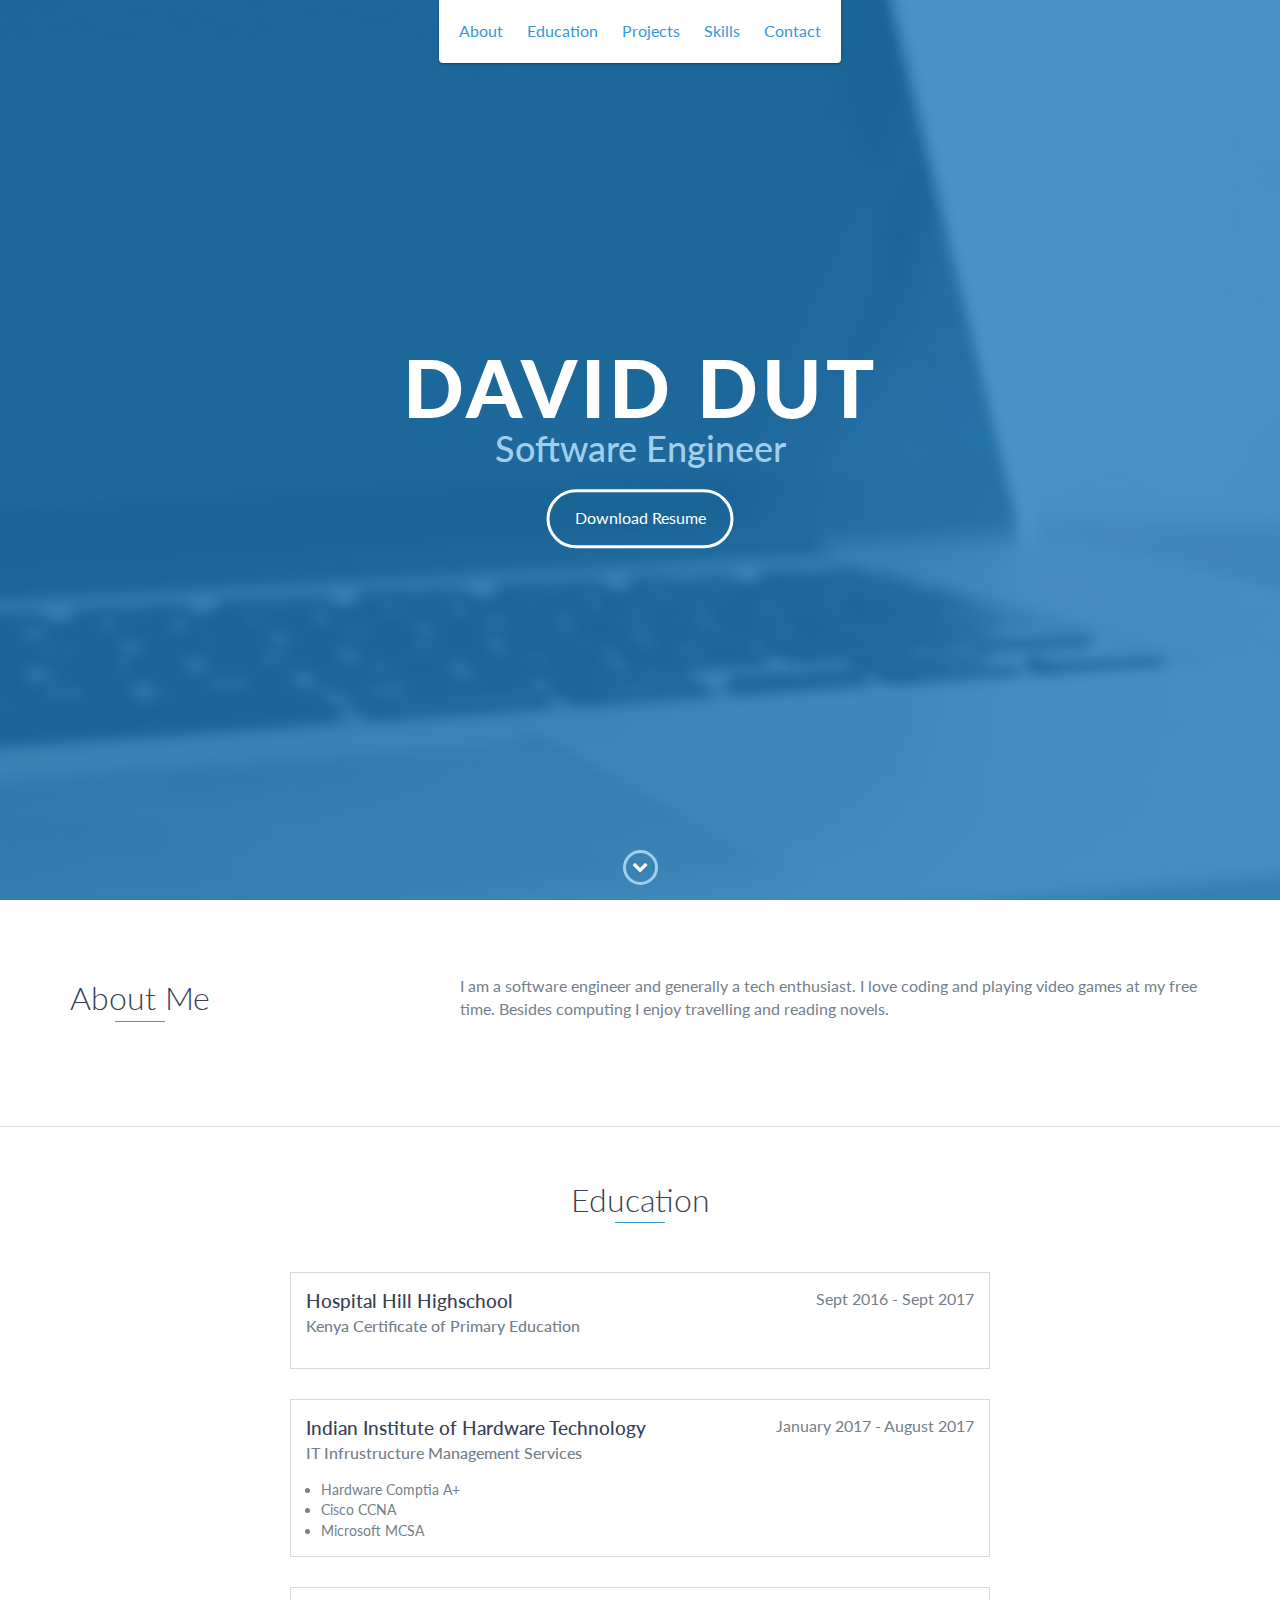
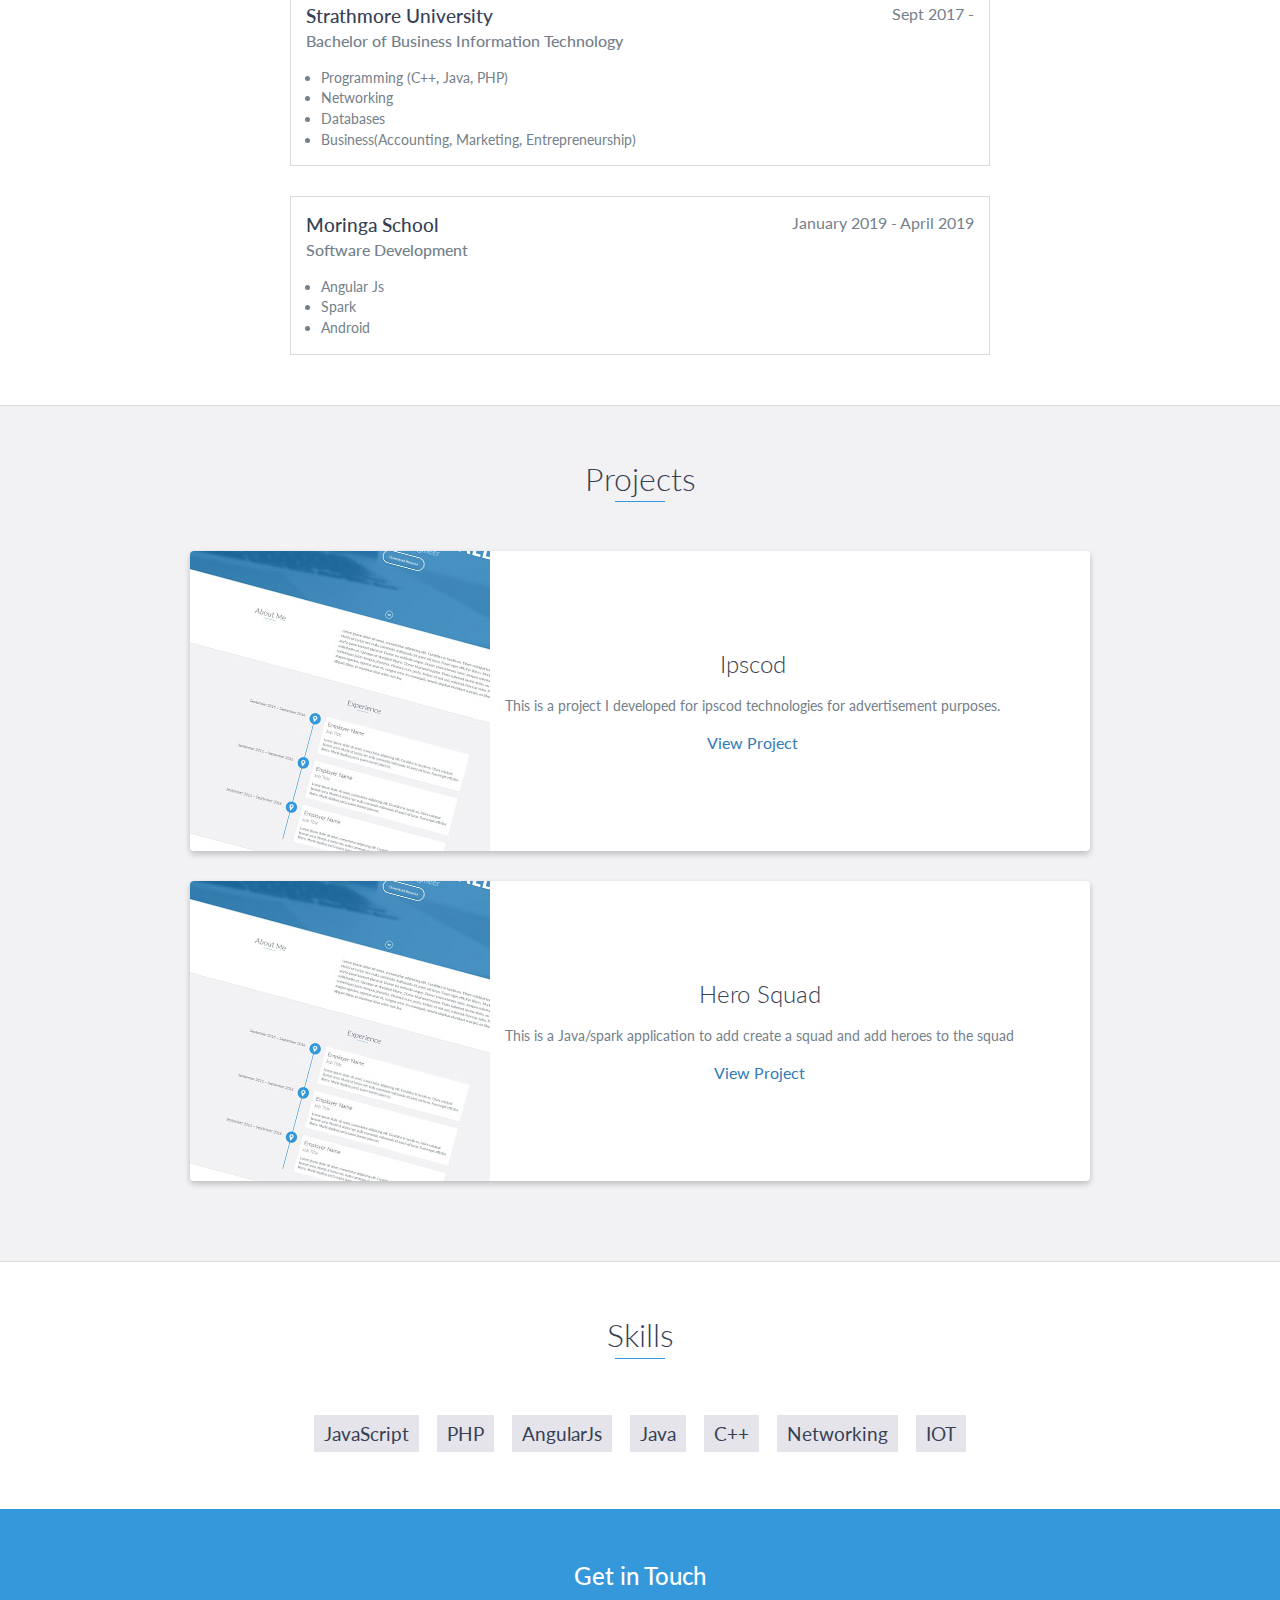
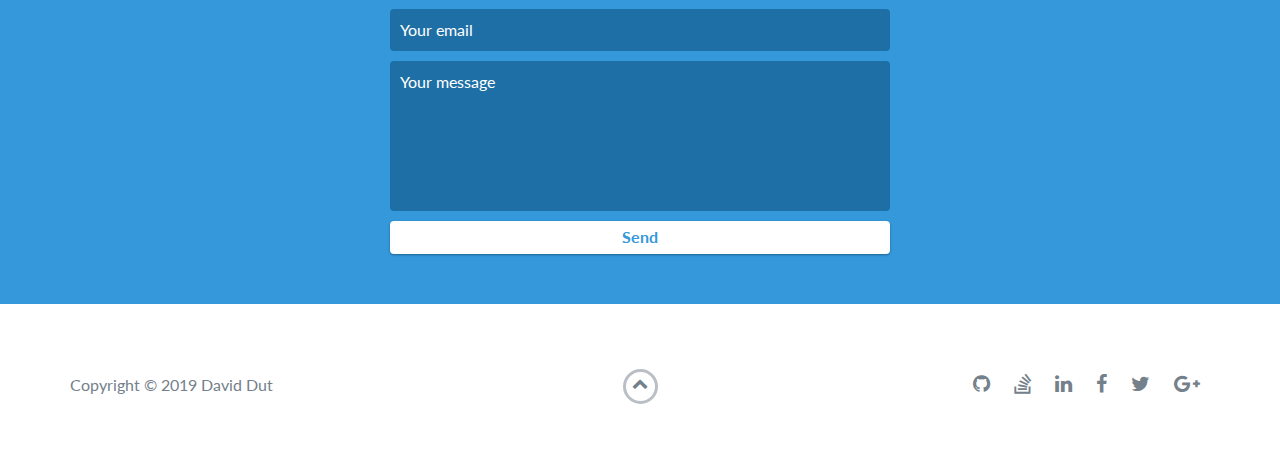
==== index.html @ 34a27d80 "first" ====
<!DOCTYPE html>
<html class="no-js" lang="en">

<head>
    <meta charset="utf-8">
    <meta http-equiv="X-UA-Compatible" content="IE=edge">
    <meta name="viewport" content="width=device-width, initial-scale=1">
    <title>David Dut</title>
	<link rel="shortcut icon" href="favicon.ico" type="image/x-icon">
	<link rel="icon" href="favicon.ico" type="image/x-icon">
    <link href="https://fonts.googleapis.com/css?family=Lato:300,400,700,900" rel="stylesheet">
    <link rel="stylesheet" href="libs/font-awesome/css/font-awesome.min.css">
    <link href="css/bootstrap.min.css" rel="stylesheet">
    <link href="css/styles.css" rel="stylesheet">
</head>

<body>
    <div id="mobile-menu-open" class="shadow-large">
        <i class="fa fa-bars" aria-hidden="true"></i>
    </div>
    <!-- End #mobile-menu-toggle -->
    <header>
        <div id="mobile-menu-close">
            <span>Close</span> <i class="fa fa-times" aria-hidden="true"></i>
        </div>
        <ul id="menu" class="shadow">
            <li>
                <a href="#about">About</a>
            </li>
            
            <li>
                <a href="#education">Education</a>
            </li>
            <li>
                <a href="#projects">Projects</a>
            </li>
            <li>
                <a href="#skills">Skills</a>
            </li>
            <li>
                <a href="#contact">Contact</a>
            </li>
        </ul>
    </header>
    <!-- End header -->

    <div id="lead">
        <div id="lead-content">
            <h1>David Dut</h1>
            <h2>Software Engineer</h2>
            <a href="#" class="btn-rounded-white">Download Resume</a>
        </div>
        <!-- End #lead-content -->

        <div id="lead-overlay"></div>

        <div id="lead-down">
            <span>
                <i class="fa fa-chevron-down" aria-hidden="true"></i>
            </span>
        </div>
        <!-- End #lead-down -->
    </div>
    <!-- End #lead -->

    <div id="about">
        <div class="container">
            <div class="row">
                <div class="col-md-4">
                    <h2 class="heading">About Me</h2>
                </div>
                <div class="col-md-8">
                    <p>
                        I am a software engineer and generally a tech enthusiast. I love coding and playing video games at my free time. Besides computing I enjoy travelling and reading novels.
                    </p>
                </div>
            </div>
        </div>
    </div>
    <!-- End #about -->

    <div id="education">
        <h2 class="heading">Education</h2>
        <div class="education-block">
            <h3>Hospital Hill Highschool</h3>
            <span class="education-date">Sept 2016 - Sept 2017</span>
            <h4>Kenya Certificate of Primary Education</h4>
            <p>
               
            </p>
        </div>
        <!-- End .education-block -->

        <div class="education-block">
            <h3>Indian Institute of Hardware Technology</h3>
            <span class="education-date">January 2017 - August 2017</span>
            <h4>IT Infrustructure Management Services</h4>
            <ul>
                <li>
                    Hardware Comptia A+
                </li>
                <li>
                    Cisco CCNA
                </li>
                <li>
                    Microsoft MCSA
                </li>
            </ul>
        </div>

        <div class="education-block">
            <h3>Strathmore University</h3>
            <span class="education-date">Sept 2017 - </span>
            <h4>Bachelor of Business Information Technology</h4>
            <ul>
                <li>
                   Programming (C++, Java, PHP)
                </li>
                <li>
                    Networking
                </li>
                <li>
                    Databases
                </li>
                 <li>
                    Business(Accounting, Marketing, Entrepreneurship)
                </li>
            </ul>
        </div>
                <div class="education-block">
            <h3>Moringa School</h3>
            <span class="education-date">January 2019 - April 2019</span>
            <h4>Software Development</h4>
            <ul>
                <li>
                    Angular Js
                </li>
                <li>
                    Spark
                </li>
                <li>
                    Android
                </li>
            </ul>
        </div>
        <!-- End .education-block -->
    </div>
    <!-- End #education -->

    <div id="projects" class="background-alt">
        <h2 class="heading">Projects</h2>
        <div class="container">
            <div class="row">
                <div class="project shadow-large">
                    <div class="project-image">
                        <img src="images/project.jpg" />
                    </div>
                    <!-- End .project-image -->
                    <div class="project-info">
                        <h3>Ipscod</h3>
                        <p>
                            This is a project I developed for ipscod technologies for advertisement purposes.
                        </p>
                        <a href="https://dutdavid.github.io/ipscod/">View Project</a>
                    </div>
                    <!-- End .project-info -->
                </div>
          
                <!-- End .project -->

                <div class="project shadow-large">
                    <div class="project-image">
                        <img src="images/project.jpg" />
                    </div>
                    <!-- End .project-image -->
                    <div class="project-info">
                        <h3>Hero Squad</h3>
                        <p>
                           This is a Java/spark application to add create a squad and add heroes to the squad  
                        </p>
                        <a href="https://agile-headland-13088.herokuapp.com/">View Project</a>
                    </div>
                    <!-- End .project-info -->
                </div>
                <!-- End .project -->
            </div>
        </div>
    </div>
    <!-- End #projects -->

    <div id="skills">
        <h2 class="heading">Skills</h2>
        <ul>
            <li>JavaScript</li>
            <li>PHP</li>
            <li>AngularJs</li>
            <li>Java</li>
            <li>C++</li>
            <li>Networking</li>
            <li>IOT</li>
     
        </ul>
    </div>
    <!-- End #skills -->

    <div id="contact">
        <h2>Get in Touch</h2>
        <div id="contact-form">
            <form method="POST" action="https://formspree.io/dutdavid7@gmail.com">
                <input type="hidden" name="_subject" value="Contact request from personal website" />
                <input type="email" name="_replyto" placeholder="Your email" required>
                <textarea name="message" placeholder="Your message" required></textarea>
                <button type="submit">Send</button>
            </form>
        </div>
        <!-- End #contact-form -->
    </div>
    <!-- End #contact -->

    <footer>
        <div class="container">
            <div class="row">
                <div class="col-sm-5 copyright">
                    <p>
                        Copyright &copy; 2019 David Dut
                    </p>
                </div>
                <div class="col-sm-2 top">
                    <span id="to-top">
                        <i class="fa fa-chevron-up" aria-hidden="true"></i>
                    </span>
                </div>
                <div class="col-sm-5 social">
                    <ul>
                        <li>
                            <a href="https://github.com/dutdavid" target="_blank"><i class="fa fa-github" aria-hidden="true"></i></a>
                        </li>
                        <li>
                            <a href="https://stackoverflow.com/dutdavid7" target="_blank"><i class="fa fa-stack-overflow" aria-hidden="true"></i></a>
                        </li>
                        <li>
                            <a href="https://www.linkedin.com/in/david-dut-b06722170/" target="_blank"><i class="fa fa-linkedin" aria-hidden="true"></i></a>
                        </li>
                        <li>
                            <a href="https://www.facebook.com/" target="_blank"><i class="fa fa-facebook" aria-hidden="true"></i></a>
                        </li>
                        <li>
                            <a href="https://twitter.com/david_dut" target="_blank"><i class="fa fa-twitter" aria-hidden="true"></i></a>
                        </li>
                        <li>
                            <a href="https://plus.google.com/dutdavid7" target="_blank"><i class="fa fa-google-plus" aria-hidden="true"></i></a>
                        </li>
                    </ul>
                </div>
            </div>
        </div>
    </footer>
    <!-- End footer -->

    <script src="https://ajax.googleapis.com/ajax/libs/jquery/1.12.4/jquery.min.js"></script>
    <script src="js/scripts.min.js"></script>
</body>

</html>
---- css/styles.css ----
body{font-family:'Lato', sans-serif;font-size:16px}body.active{overflow:hidden;z-index:-1}.no-js #experience-timeline>div{background:#fff;padding:10px;margin-bottom:10px;border:1px solid #dcd9d9}.no-js #experience-timeline>div h3{font-size:1.5em;font-weight:300;color:#374054;display:inline-block;margin:0}.no-js #experience-timeline>div h4{font-size:1.2em;font-weight:300;color:#7e8890;margin:0 0 15px 0}.no-js #experience-timeline>div p{color:#74808a;font-size:0.9em;margin:0}.no-js #experience-timeline:before,.no-js #experience-timeline:after{content:none}@keyframes dropHeader{0%{transform:translateY(-100%)}100%{transform:translateY(0)}}header{position:absolute;top:0;left:0;right:0;text-align:center;z-index:10;animation-name:dropHeader;animation-iteration-count:1;animation-timing-function:ease;animation-duration:0.75s}header ul{display:inline-block;background:#fff;text-align:center;padding:10px;margin:0;border-bottom-right-radius:4px;border-bottom-left-radius:4px}header li{display:inline-block}header a{display:block;color:#3498db;padding:10px}header a:hover{color:#217dbb;text-decoration:none;background:#eee;border-radius:4px}header a:focus{color:#3498db;text-decoration:none}header.active{display:block}header.sticky{position:fixed;z-index:999}#menu.active{display:block}#mobile-menu-open{display:none;cursor:pointer;position:fixed;right:15px;top:10px;color:#3498db;font-size:1.5em;z-index:20;padding:0 7px;border-radius:4px;background:#fff}#mobile-menu-close{display:none;text-align:right;width:100%;background:#fff;font-size:1.5em;padding-right:15px;padding-top:10px;cursor:pointer;color:#3498db}#mobile-menu-close span{font-size:0.5em;text-transform:uppercase}#mobile-menu-close i{vertical-align:middle}footer{padding:50px 0}.copyright{padding-top:20px}.copyright p{margin:0;color:#74808a}.top{text-align:center}.top span{cursor:pointer;display:block;margin:15px auto 0 auto;width:35px;height:35px;border-radius:50%;border:3px solid #b9bfc4;text-align:center}.top i{color:#74808a}.social{text-align:right}.social ul{margin:5px 0 0 0;padding:0}.social li{display:inline-block;font-size:1.25em;list-style:none}.social a{display:block;color:#74808a;padding:10px}.social a:hover{color:#3498db}.btn-rounded-white{display:inline-block;color:#fff;padding:15px 25px;border:3px solid #fff;border-radius:30px;transition:.5s ease all}.btn-rounded-white:hover{color:#3498db;background:#fff;text-decoration:none}.shadow{box-shadow:0 1px 3px rgba(0,0,0,0.12),0 1px 2px rgba(0,0,0,0.24)}.shadow-large{box-shadow:0 3px 6px rgba(0,0,0,0.08),0 3px 6px rgba(0,0,0,0.15)}.heading{position:relative;display:inline-block;font-size:2em;font-weight:300;margin:0 0 30px 0}.heading:after{position:absolute;content:'';top:100%;height:1px;width:50px;left:0;right:0;margin:0 auto;background:#3498db}.background-alt{background:#f2f2f5}#lead{position:relative;height:100vh;min-height:500px;max-height:1080px;background:url(../images/lead-bg.jpg);background-size:cover;padding:15px;overflow:hidden}#lead-content{position:absolute;z-index:10;top:50%;left:50%;transform:translate(-50%, -50%);text-align:center}#lead-content h1,#lead-content h2{margin:0}#lead-content h1{color:#fff;font-weight:900;font-size:5em;text-transform:uppercase;letter-spacing:0.05em;line-height:0.9em}#lead-content h2{color:#a0cfee;font-weight:500;font-size:2.25em;margin-bottom:15px}#lead-overlay{position:absolute;height:100%;width:100%;top:0;right:0;bottom:0;left:0;background:rgba(33,125,187,0.8);z-index:1}#lead-down{position:absolute;left:0;right:0;width:100%;text-align:center;z-index:10;bottom:15px;color:#fff}#lead-down span{cursor:pointer;display:block;margin:0 auto;width:35px;height:35px;border-radius:50%;border:3px solid #a0cfee;text-align:center}#lead-down i{animation:pulsate 1.5s ease;animation-iteration-count:infinite;padding-top:5px}@keyframes pulsate{0%{transform:scale(1, 1)}50%{transform:scale(1.2, 1.2)}100%{transform:scale(1, 1)}}#about{padding:75px 15px;border-bottom:1px solid #dcd9d9}#about h2{color:#374054}#about p{color:#74808a;margin:0}#experience{padding:50px 15px;text-align:center;border-bottom:1px solid #dcd9d9}#experience h2{color:#374054}#experience-timeline{margin:30px auto 0 auto;position:relative;max-width:1000px}#experience-timeline:before{position:absolute;content:'';top:0;bottom:0;left:303px;right:auto;height:100%;width:3px;background:#3498db;z-index:0}#experience-timeline:after{position:absolute;content:'';width:3px;height:40px;background:#3498db;background:linear-gradient(to bottom, #3498db, rgba(52,152,219,0));top:100%;left:303px}.vtimeline-content{margin-left:350px;background:#fff;border:1px solid #e6e6e6;padding:15px;border-radius:3px;text-align:left}.vtimeline-content h3{font-size:1.5em;font-weight:300;color:#374054;display:inline-block;margin:0}.vtimeline-content h4{font-size:1.2em;font-weight:300;color:#7e8890;margin:0 0 15px 0}.vtimeline-content p{color:#74808a;font-size:0.9em;margin:0}.vtimeline-point{position:relative;display:block;vertical-align:top;margin-bottom:30px}.vtimeline-icon{position:relative;color:#fff;width:50px;height:50px;background:#3498db;border-radius:50%;float:left;z-index:99;margin-left:280px}.vtimeline-icon i{display:block;font-size:2em;margin-top:10px}.vtimeline-date{width:260px;text-align:right;position:absolute;left:0;top:10px;font-weight:300;color:#374054}#education{padding:50px 15px 20px 15px;border-bottom:1px solid #dcd9d9;text-align:center}#education h2{color:#374054;margin-bottom:50px}.education-block{max-width:700px;margin:0 auto 30px auto;padding:15px;border:1px solid #dcd9d9;text-align:left}.education-block h3{font-weight:500;float:left;margin:0;color:#374054}.education-block span{color:#74808a;float:right}.education-block h4{color:#74808a;clear:both;font-weight:500;margin:0 0 15px 0}.education-block p,.education-block ul{margin:0;color:#74808a;font-size:0.9em}.education-block ul{padding:0 0 0 15px}#projects{padding:50px 15px;border-bottom:1px solid #dcd9d9;text-align:center}#projects h2{color:#374054;margin-bottom:50px}.project{position:relative;max-width:900px;margin:0 auto 30px auto;overflow:hidden;background:#fff;border-radius:4px}.project-image{float:left}.project-info{position:absolute;top:50%;transform:translateY(-50%);margin-left:300px;padding:15px}.project-info h3{font-size:1.5em;font-weight:300;color:#374054;margin:0 0 15px 0}.project-info p{color:#74808a;margin:0 0 15px 0;font-size:0.9em}.no-image .project-info{position:relative;margin:0;padding:30px 15px;transform:none}#more-projects{display:none}#skills{padding:50px 15px;text-align:center}#skills h2{color:#374054;margin-bottom:50px}#skills ul{display:block;margin:0 auto;padding:0;max-width:800px}#skills li{display:inline-block;margin:7px;padding:5px 10px;color:#374054;background:#e4e4ea;list-style:none;cursor:default;font-size:1.2em}#contact{padding:50px 15px;background:#3498db;text-align:center}#contact h2{margin:0 0 15px 0;color:#fff;font-weight:500}#contact-form{max-width:500px;margin:0 auto}#contact-form input,#contact-form textarea{display:block;width:100%;padding:10px;border-radius:4px;border:none;margin-bottom:10px;background:#1d6fa5;color:#fff;transition:.5s ease all}#contact-form input::-webkit-input-placeholder,#contact-form textarea::-webkit-input-placeholder{color:#fff}#contact-form input:-moz-placeholder,#contact-form textarea:-moz-placeholder{color:#fff;opacity:1}#contact-form input::-moz-placeholder,#contact-form textarea::-moz-placeholder{color:#fff;opacity:1}#contact-form input:-ms-input-placeholder,#contact-form textarea:-ms-input-placeholder{color:#fff}#contact-form input:focus,#contact-form textarea:focus{outline:none;background:#16527a}#contact-form textarea{height:150px;resize:none}#contact-form button{display:block;width:100%;background:#fff;border-radius:4px;padding:5px 10px;border:none;color:#3498db;font-weight:700;box-shadow:0 1px 3px rgba(0,0,0,0.12),0 1px 2px rgba(0,0,0,0.24);transition:.5s ease all}#contact-form button:hover{box-shadow:0 10px 20px rgba(0,0,0,0.19),0 6px 6px rgba(0,0,0,0.23)}.optional-section{padding:50px 15px;text-align:center;border-top:1px solid #dcd9d9}.optional-section h2{color:#374054}.optional-section-block{max-width:700px;margin:0 auto 30px auto;padding:15px;border:1px solid #dcd9d9;background:#fff;text-align:left}.optional-section-block h3{font-weight:500;margin:0 0 15px 0;color:#374054}.optional-section-block h4{color:#74808a;clear:both;font-weight:500;margin:0 0 15px 0}.optional-section-block p,.optional-section-block ul{margin:0 0 15px 0;color:#74808a;font-size:0.9em}.optional-section-block ul{padding:0 0 0 15px}@media only screen and (max-width: 750px){#experience-timeline:before,#experience-timeline:after{left:23px}.vtimeline-date{width:auto;text-align:left;position:relative;margin-bottom:15px;display:block;margin-left:70px}.vtimeline-icon{margin-left:0}.vtimeline-content{margin-left:70px}}@media only screen and (max-width: 992px){#lead{height:auto;min-height:auto;max-height:auto;padding:100px 15px}#lead-content{position:relative;transform:none;left:auto;top:auto}#lead-content h1{font-size:3em}#lead-content h2{font-size:1.75em}#about{text-align:center}#about p{text-align:left}}@media only screen and (max-width: 768px){header{position:fixed;display:none;z-index:999;animation:none;bottom:0;height:100%}#mobile-menu-open,#mobile-menu-close{display:block}#menu{height:100%;overflow-y:auto;box-shadow:none;border-radius:0;width:100%}#menu li{display:block;margin-bottom:10px}#lead-content h1{font-size:2em}#lead-content h2{font-size:1.3em}#lead-content a{padding:10px 20px}#lead-down{display:none}.education-block h3,.education-block span{float:none}.project-image{display:none}.project-info{position:relative;margin:0;padding:30px 15px;top:auto;transform:none}footer{text-align:center}.social{text-align:center}}@media only screen and (max-width: 480px){#lead-content h1{font-size:1.5em}#lead-content h2{font-size:1em}#lead-content a{font-size:0.9em;padding:5px 10px}}
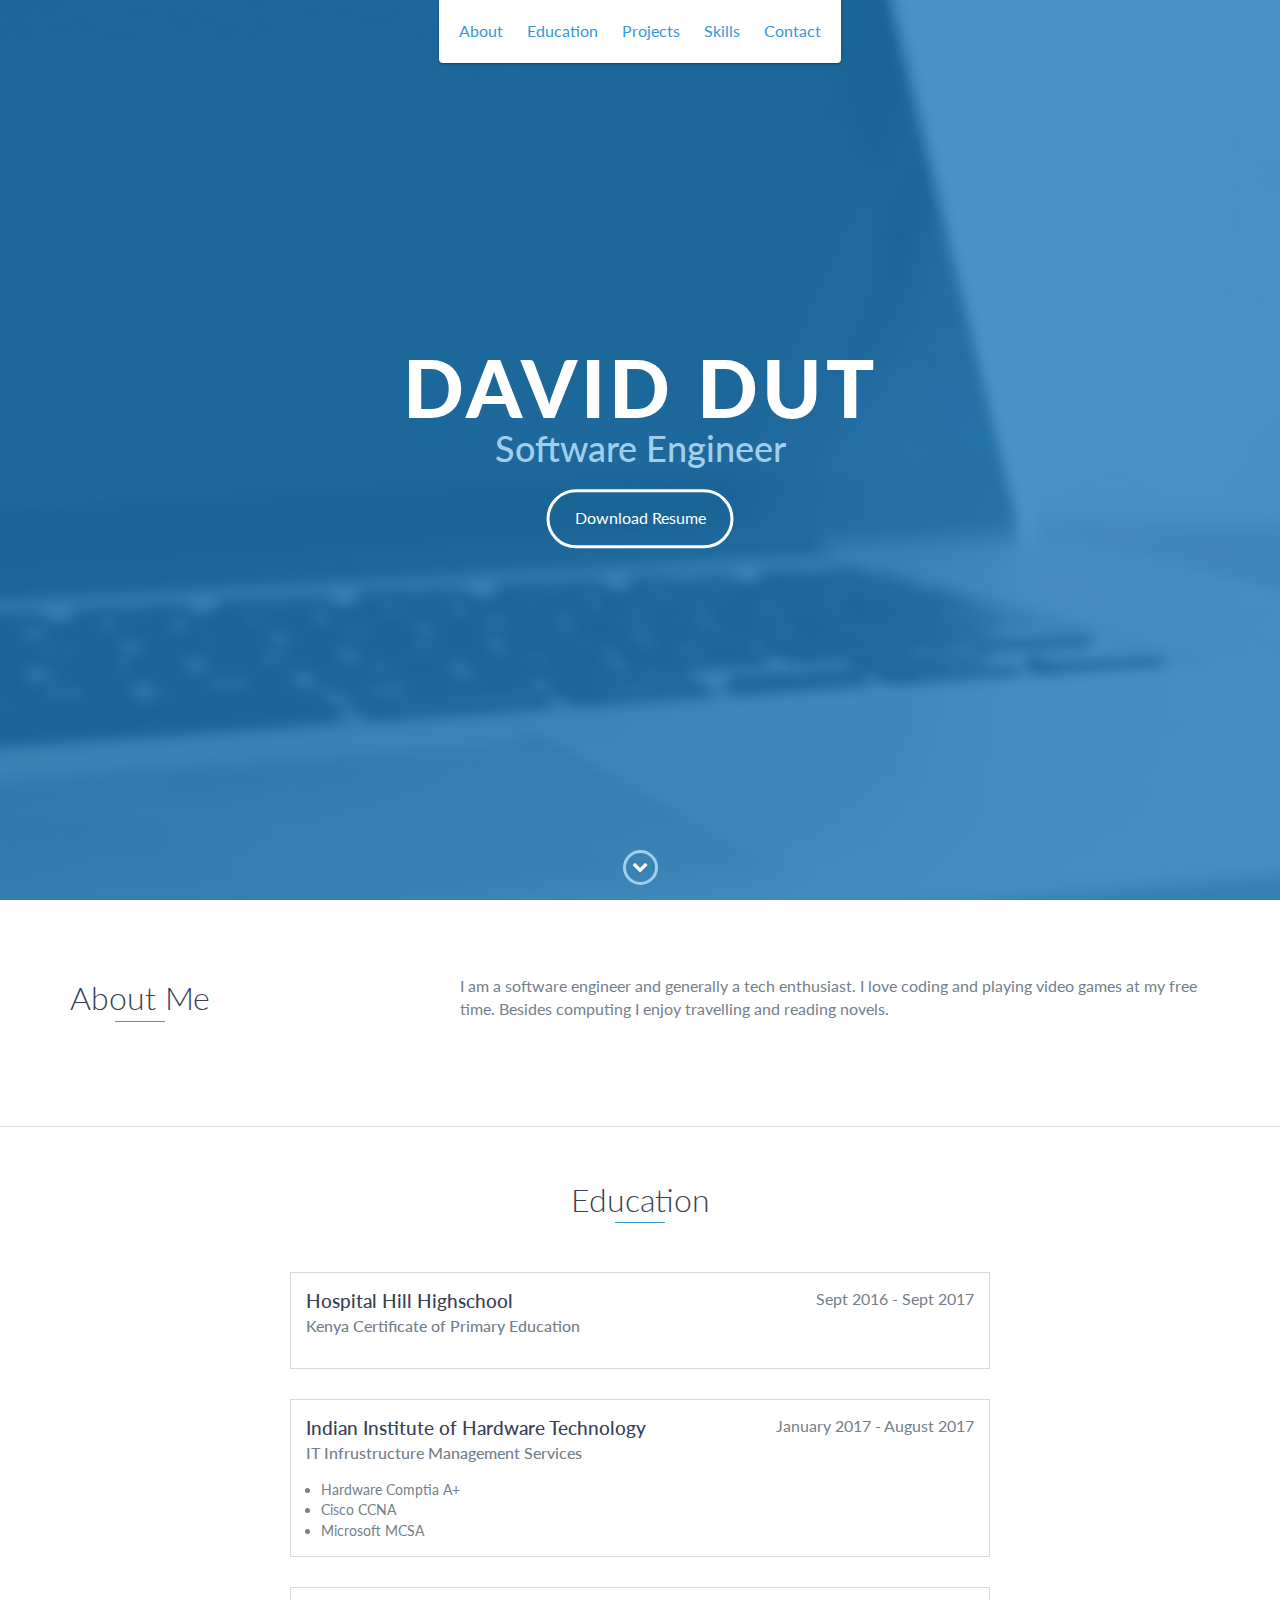
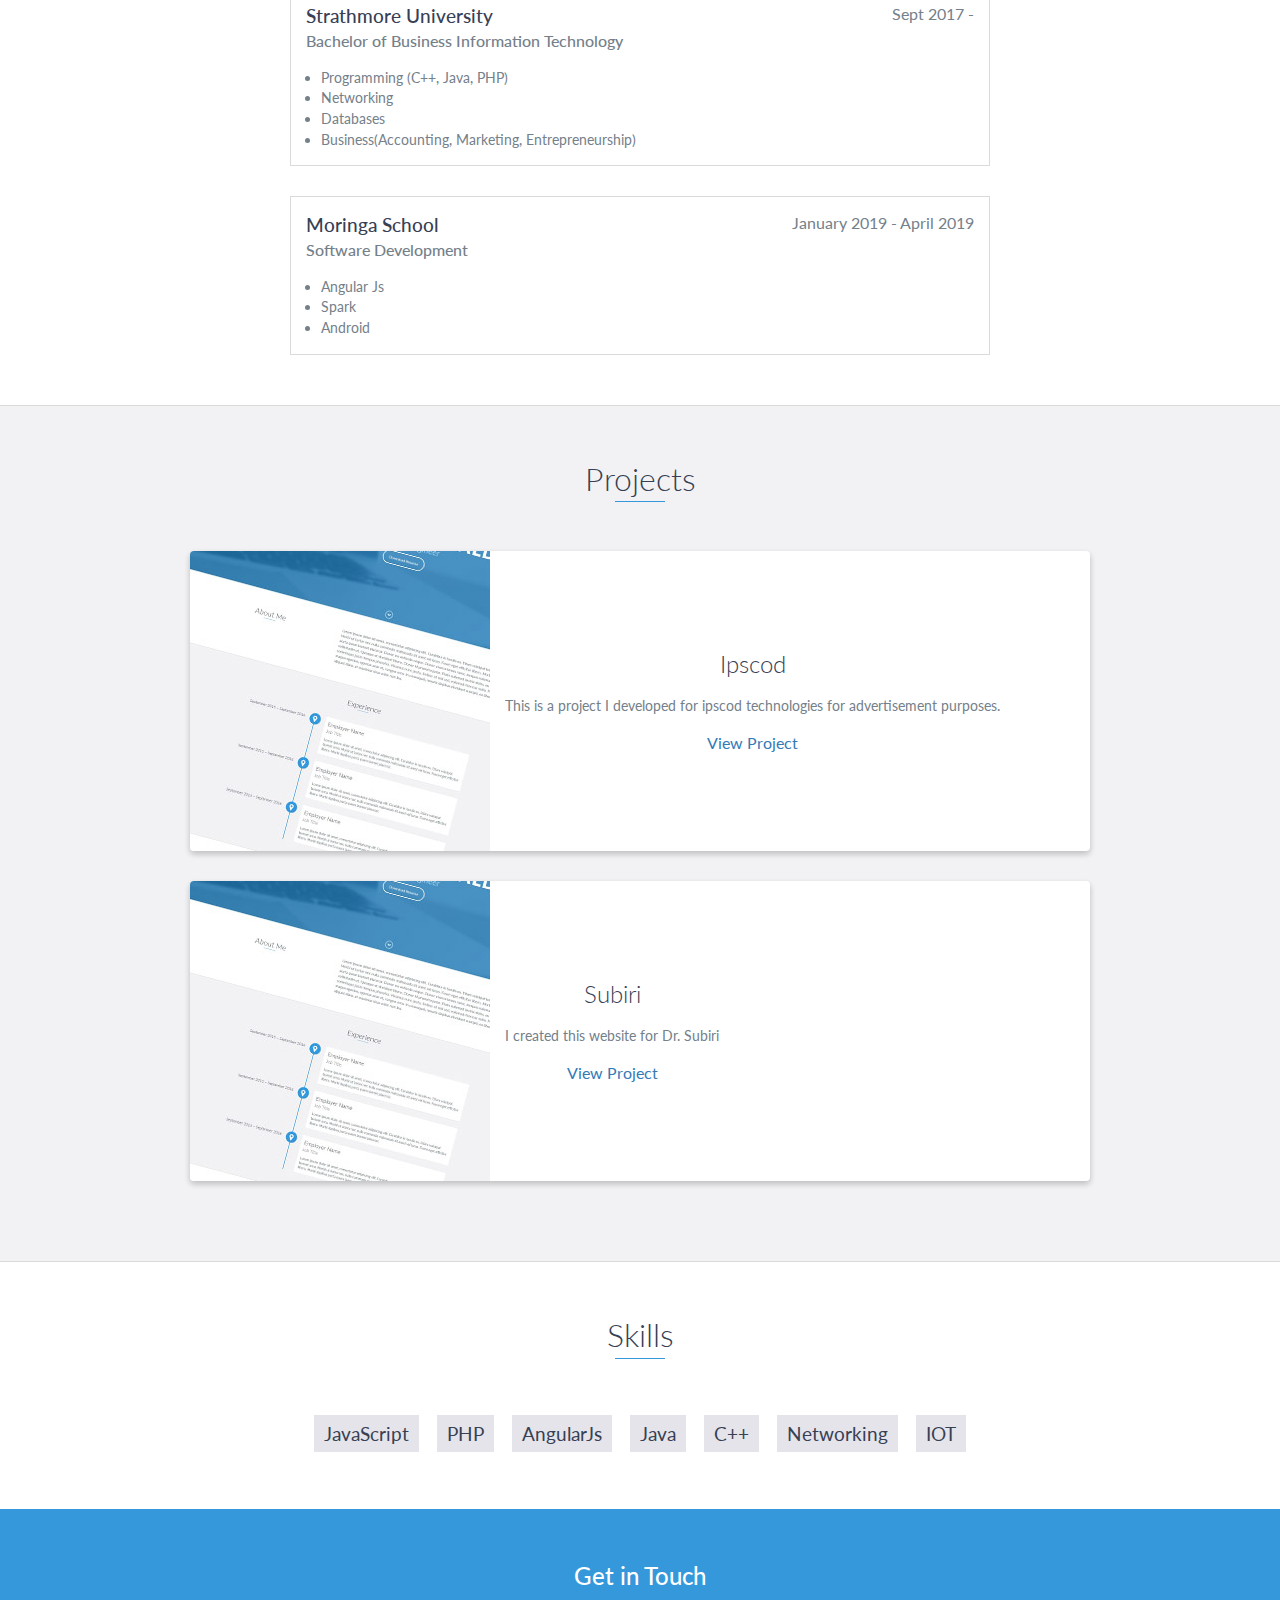
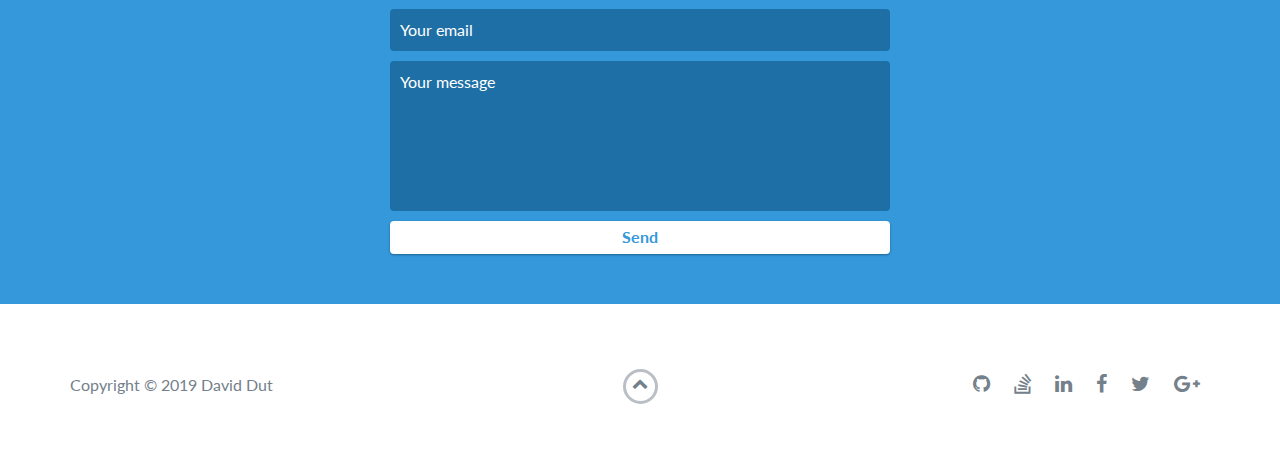
==== commit b0f505e7: "new" ====
--- a/index.html
+++ b/index.html
@@ -48,7 +48,7 @@
         <div id="lead-content">
             <h1>David Dut</h1>
             <h2>Software Engineer</h2>
-            <a href="#" class="btn-rounded-white">Download Resume</a>
+            <a href="https://drive.google.com/file/d/1Cd9lZrtAB7EDaQ0ZR_dh4N9dynQzqAlw/view?usp=sharing" class="btn-rounded-white">Download Resume</a>
         </div>
         <!-- End #lead-content -->
 
@@ -174,11 +174,11 @@
                     </div>
                     <!-- End .project-image -->
                     <div class="project-info">
-                        <h3>Hero Squad</h3>
+                        <h3>Subiri</h3>
                         <p>
-                           This is a Java/spark application to add create a squad and add heroes to the squad  
+                           I created this website for Dr. Subiri 
                         </p>
-                        <a href="https://agile-headland-13088.herokuapp.com/">View Project</a>
+                        <a href="https://dutdavid.github.io/subiri/">View Project</a>
                     </div>
                     <!-- End .project-info -->
                 </div>
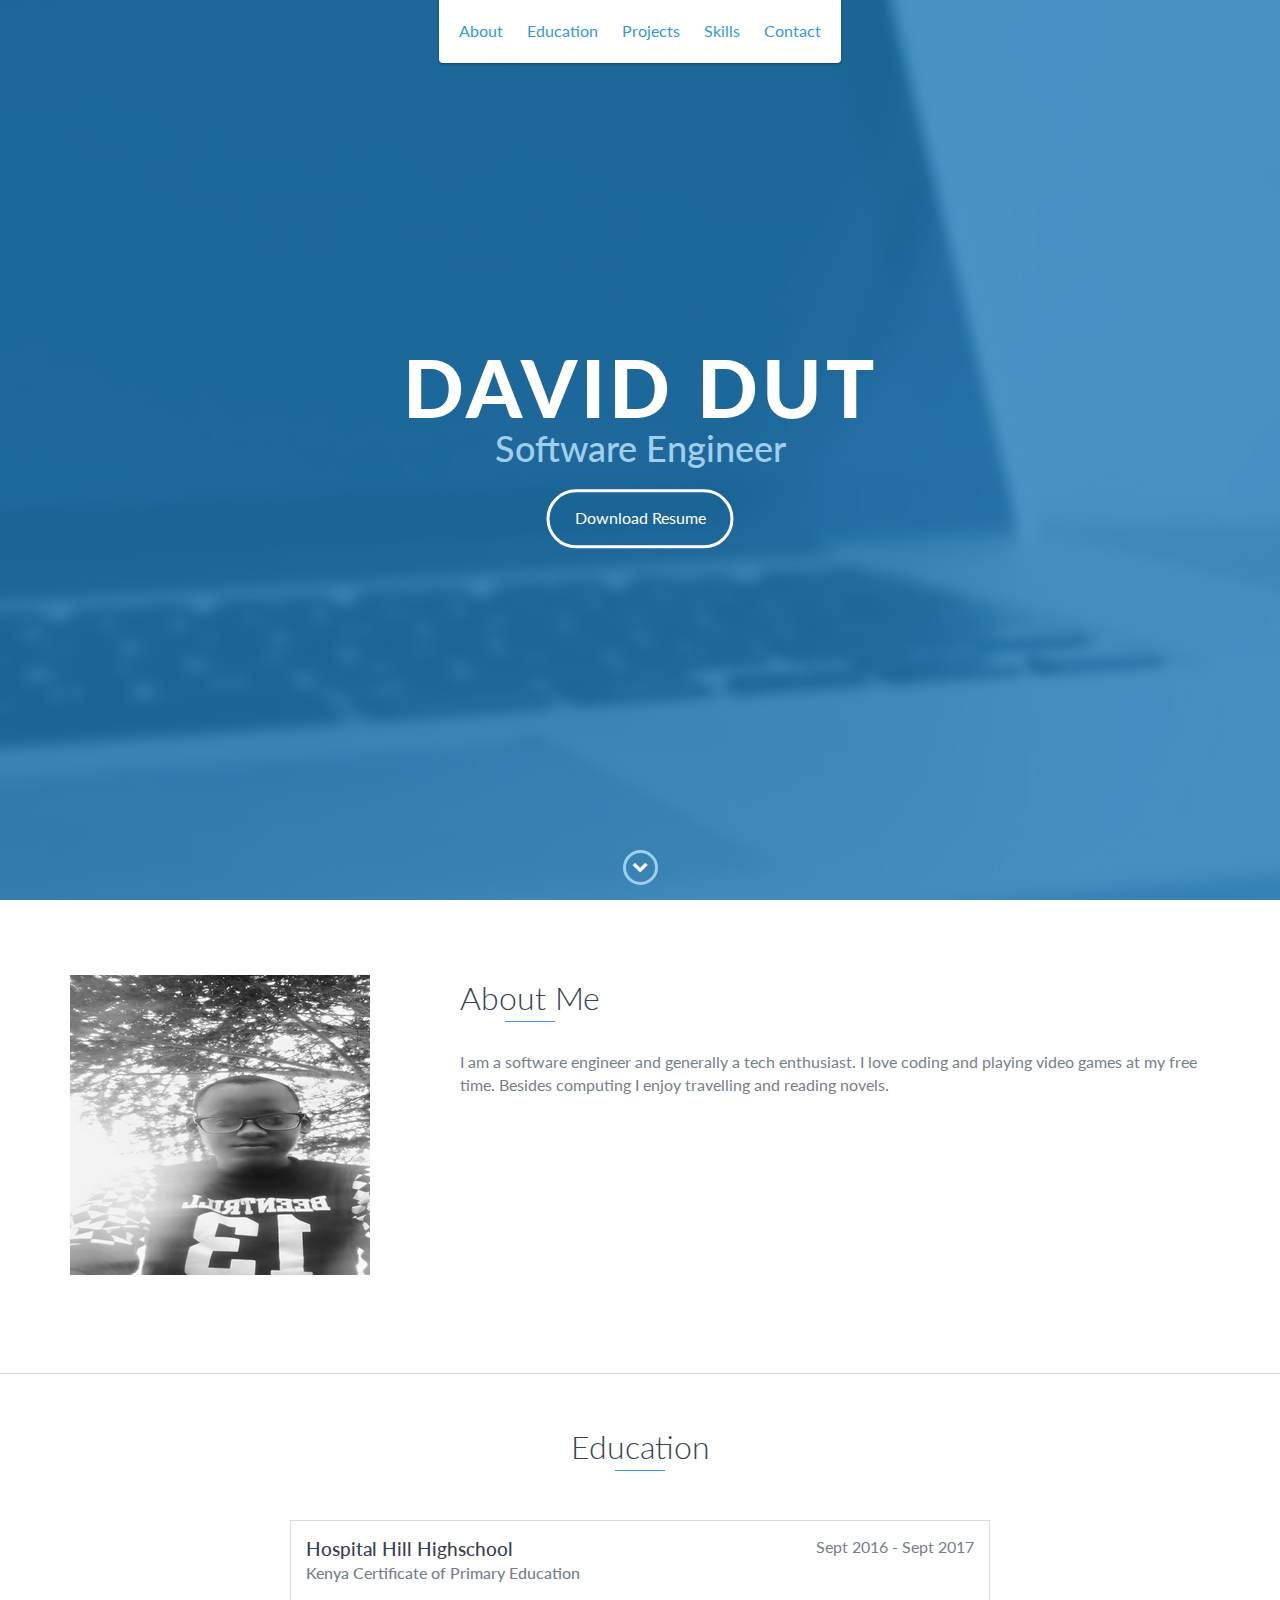
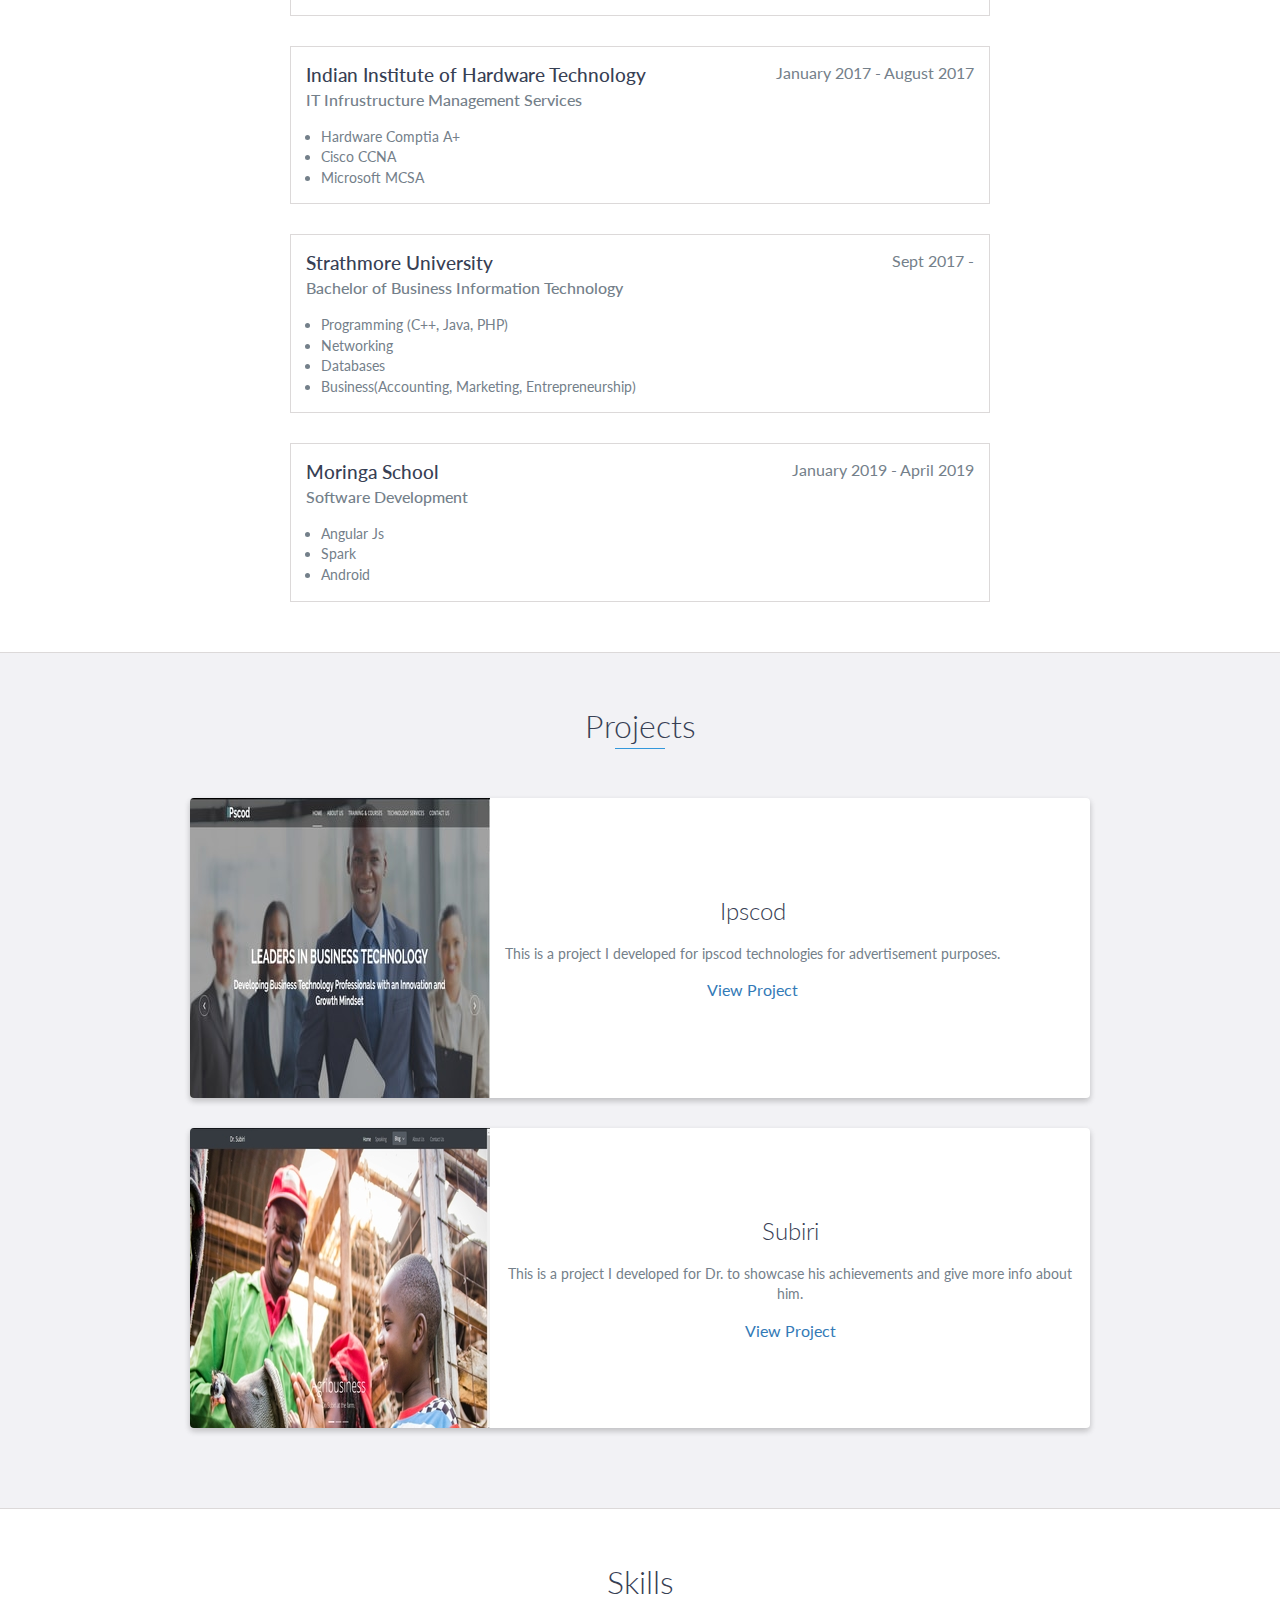
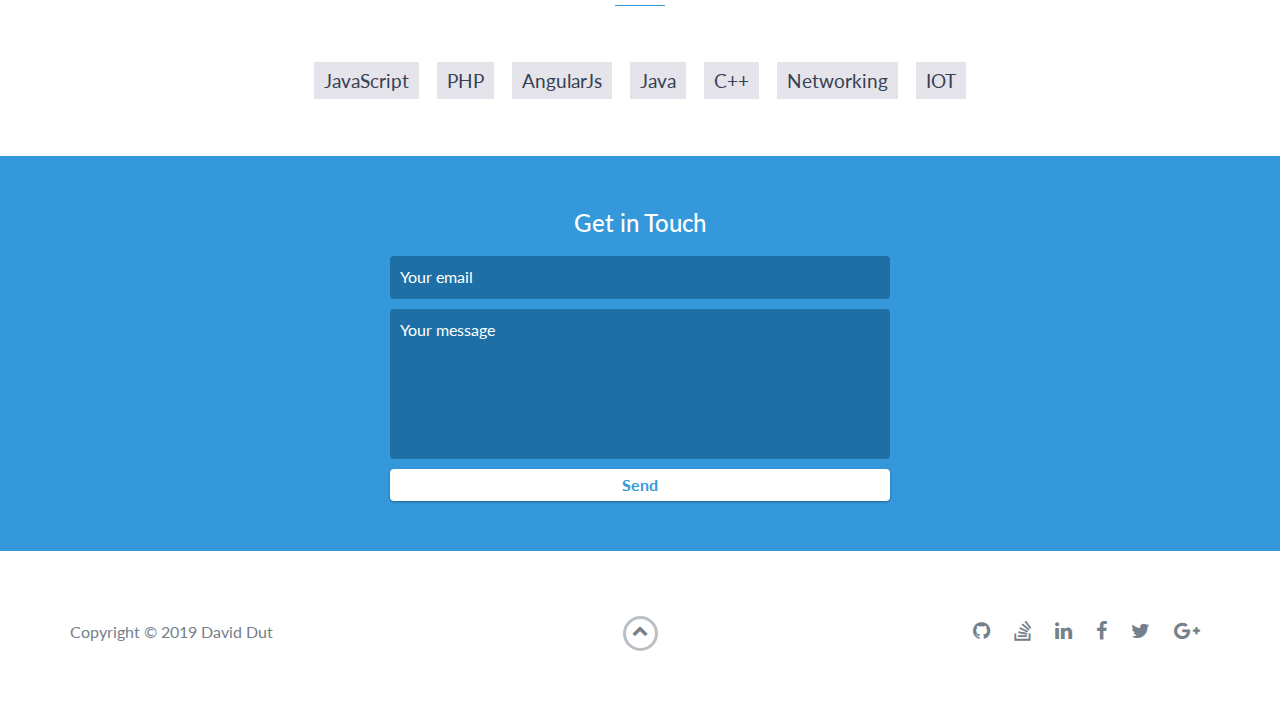
==== commit b5da09e4: "port" ====
--- a/index.html
+++ b/index.html
@@ -42,7 +42,7 @@
             </li>
         </ul>
     </header>
-    <!-- End header -->
+
 
     <div id="lead">
         <div id="lead-content">
@@ -62,14 +62,20 @@
         <!-- End #lead-down -->
     </div>
     <!-- End #lead -->
-
+<style>
+    div.image {
+   content:url(images/me.jpg);
+}​
+</style>
     <div id="about">
         <div class="container">
             <div class="row">
                 <div class="col-md-4">
+                    
+                    <div class="image"></div>​
+                </div>
+                <div class="col-md-8">
                     <h2 class="heading">About Me</h2>
-                </div>
-                <div class="col-md-8">
                     <p>
                         I am a software engineer and generally a tech enthusiast. I love coding and playing video games at my free time. Besides computing I enjoy travelling and reading novels.
                     </p>
@@ -77,6 +83,7 @@
             </div>
         </div>
     </div>
+</div>
     <!-- End #about -->
 
     <div id="education">
@@ -143,9 +150,9 @@
                 </li>
             </ul>
         </div>
-        <!-- End .education-block -->
-    </div>
-    <!-- End #education -->
+     
+    </div>
+  
 
     <div id="projects" class="background-alt">
         <h2 class="heading">Projects</h2>
@@ -153,7 +160,7 @@
             <div class="row">
                 <div class="project shadow-large">
                     <div class="project-image">
-                        <img src="images/project.jpg" />
+                        <img src="images/ipscod.jpg" />
                     </div>
                     <!-- End .project-image -->
                     <div class="project-info">
@@ -163,30 +170,29 @@
                         </p>
                         <a href="https://dutdavid.github.io/ipscod/">View Project</a>
                     </div>
-                    <!-- End .project-info -->
+                 
                 </div>
           
-                <!-- End .project -->
 
                 <div class="project shadow-large">
                     <div class="project-image">
-                        <img src="images/project.jpg" />
+                        <img src="images/subiri.jpg" />
                     </div>
                     <!-- End .project-image -->
                     <div class="project-info">
                         <h3>Subiri</h3>
                         <p>
-                           I created this website for Dr. Subiri 
+                            This is a project I developed for Dr. to showcase his achievements and give more info about him.
                         </p>
                         <a href="https://dutdavid.github.io/subiri/">View Project</a>
                     </div>
-                    <!-- End .project-info -->
-                </div>
-                <!-- End .project -->
+                 
+                </div>
+             
             </div>
         </div>
     </div>
-    <!-- End #projects -->
+   
 
     <div id="skills">
         <h2 class="heading">Skills</h2>
@@ -201,7 +207,7 @@
      
         </ul>
     </div>
-    <!-- End #skills -->
+
 
     <div id="contact">
         <h2>Get in Touch</h2>
@@ -213,9 +219,8 @@
                 <button type="submit">Send</button>
             </form>
         </div>
-        <!-- End #contact-form -->
-    </div>
-    <!-- End #contact -->
+ 
+    </div>
 
     <footer>
         <div class="container">
@@ -255,10 +260,10 @@
             </div>
         </div>
     </footer>
-    <!-- End footer -->
+ 
 
     <script src="https://ajax.googleapis.com/ajax/libs/jquery/1.12.4/jquery.min.js"></script>
     <script src="js/scripts.min.js"></script>
 </body>
 
-</html>
+</html>--- a/css/styles.css
+++ b/css/styles.css
@@ -1 +1,6 @@
-body{font-family:'Lato', sans-serif;font-size:16px}body.active{overflow:hidden;z-index:-1}.no-js #experience-timeline>div{background:#fff;padding:10px;margin-bottom:10px;border:1px solid #dcd9d9}.no-js #experience-timeline>div h3{font-size:1.5em;font-weight:300;color:#374054;display:inline-block;margin:0}.no-js #experience-timeline>div h4{font-size:1.2em;font-weight:300;color:#7e8890;margin:0 0 15px 0}.no-js #experience-timeline>div p{color:#74808a;font-size:0.9em;margin:0}.no-js #experience-timeline:before,.no-js #experience-timeline:after{content:none}@keyframes dropHeader{0%{transform:translateY(-100%)}100%{transform:translateY(0)}}header{position:absolute;top:0;left:0;right:0;text-align:center;z-index:10;animation-name:dropHeader;animation-iteration-count:1;animation-timing-function:ease;animation-duration:0.75s}header ul{display:inline-block;background:#fff;text-align:center;padding:10px;margin:0;border-bottom-right-radius:4px;border-bottom-left-radius:4px}header li{display:inline-block}header a{display:block;color:#3498db;padding:10px}header a:hover{color:#217dbb;text-decoration:none;background:#eee;border-radius:4px}header a:focus{color:#3498db;text-decoration:none}header.active{display:block}header.sticky{position:fixed;z-index:999}#menu.active{display:block}#mobile-menu-open{display:none;cursor:pointer;position:fixed;right:15px;top:10px;color:#3498db;font-size:1.5em;z-index:20;padding:0 7px;border-radius:4px;background:#fff}#mobile-menu-close{display:none;text-align:right;width:100%;background:#fff;font-size:1.5em;padding-right:15px;padding-top:10px;cursor:pointer;color:#3498db}#mobile-menu-close span{font-size:0.5em;text-transform:uppercase}#mobile-menu-close i{vertical-align:middle}footer{padding:50px 0}.copyright{padding-top:20px}.copyright p{margin:0;color:#74808a}.top{text-align:center}.top span{cursor:pointer;display:block;margin:15px auto 0 auto;width:35px;height:35px;border-radius:50%;border:3px solid #b9bfc4;text-align:center}.top i{color:#74808a}.social{text-align:right}.social ul{margin:5px 0 0 0;padding:0}.social li{display:inline-block;font-size:1.25em;list-style:none}.social a{display:block;color:#74808a;padding:10px}.social a:hover{color:#3498db}.btn-rounded-white{display:inline-block;color:#fff;padding:15px 25px;border:3px solid #fff;border-radius:30px;transition:.5s ease all}.btn-rounded-white:hover{color:#3498db;background:#fff;text-decoration:none}.shadow{box-shadow:0 1px 3px rgba(0,0,0,0.12),0 1px 2px rgba(0,0,0,0.24)}.shadow-large{box-shadow:0 3px 6px rgba(0,0,0,0.08),0 3px 6px rgba(0,0,0,0.15)}.heading{position:relative;display:inline-block;font-size:2em;font-weight:300;margin:0 0 30px 0}.heading:after{position:absolute;content:'';top:100%;height:1px;width:50px;left:0;right:0;margin:0 auto;background:#3498db}.background-alt{background:#f2f2f5}#lead{position:relative;height:100vh;min-height:500px;max-height:1080px;background:url(../images/lead-bg.jpg);background-size:cover;padding:15px;overflow:hidden}#lead-content{position:absolute;z-index:10;top:50%;left:50%;transform:translate(-50%, -50%);text-align:center}#lead-content h1,#lead-content h2{margin:0}#lead-content h1{color:#fff;font-weight:900;font-size:5em;text-transform:uppercase;letter-spacing:0.05em;line-height:0.9em}#lead-content h2{color:#a0cfee;font-weight:500;font-size:2.25em;margin-bottom:15px}#lead-overlay{position:absolute;height:100%;width:100%;top:0;right:0;bottom:0;left:0;background:rgba(33,125,187,0.8);z-index:1}#lead-down{position:absolute;left:0;right:0;width:100%;text-align:center;z-index:10;bottom:15px;color:#fff}#lead-down span{cursor:pointer;display:block;margin:0 auto;width:35px;height:35px;border-radius:50%;border:3px solid #a0cfee;text-align:center}#lead-down i{animation:pulsate 1.5s ease;animation-iteration-count:infinite;padding-top:5px}@keyframes pulsate{0%{transform:scale(1, 1)}50%{transform:scale(1.2, 1.2)}100%{transform:scale(1, 1)}}#about{padding:75px 15px;border-bottom:1px solid #dcd9d9}#about h2{color:#374054}#about p{color:#74808a;margin:0}#experience{padding:50px 15px;text-align:center;border-bottom:1px solid #dcd9d9}#experience h2{color:#374054}#experience-timeline{margin:30px auto 0 auto;position:relative;max-width:1000px}#experience-timeline:before{position:absolute;content:'';top:0;bottom:0;left:303px;right:auto;height:100%;width:3px;background:#3498db;z-index:0}#experience-timeline:after{position:absolute;content:'';width:3px;height:40px;background:#3498db;background:linear-gradient(to bottom, #3498db, rgba(52,152,219,0));top:100%;left:303px}.vtimeline-content{margin-left:350px;background:#fff;border:1px solid #e6e6e6;padding:15px;border-radius:3px;text-align:left}.vtimeline-content h3{font-size:1.5em;font-weight:300;color:#374054;display:inline-block;margin:0}.vtimeline-content h4{font-size:1.2em;font-weight:300;color:#7e8890;margin:0 0 15px 0}.vtimeline-content p{color:#74808a;font-size:0.9em;margin:0}.vtimeline-point{position:relative;display:block;vertical-align:top;margin-bottom:30px}.vtimeline-icon{position:relative;color:#fff;width:50px;height:50px;background:#3498db;border-radius:50%;float:left;z-index:99;margin-left:280px}.vtimeline-icon i{display:block;font-size:2em;margin-top:10px}.vtimeline-date{width:260px;text-align:right;position:absolute;left:0;top:10px;font-weight:300;color:#374054}#education{padding:50px 15px 20px 15px;border-bottom:1px solid #dcd9d9;text-align:center}#education h2{color:#374054;margin-bottom:50px}.education-block{max-width:700px;margin:0 auto 30px auto;padding:15px;border:1px solid #dcd9d9;text-align:left}.education-block h3{font-weight:500;float:left;margin:0;color:#374054}.education-block span{color:#74808a;float:right}.education-block h4{color:#74808a;clear:both;font-weight:500;margin:0 0 15px 0}.education-block p,.education-block ul{margin:0;color:#74808a;font-size:0.9em}.education-block ul{padding:0 0 0 15px}#projects{padding:50px 15px;border-bottom:1px solid #dcd9d9;text-align:center}#projects h2{color:#374054;margin-bottom:50px}.project{position:relative;max-width:900px;margin:0 auto 30px auto;overflow:hidden;background:#fff;border-radius:4px}.project-image{float:left}.project-info{position:absolute;top:50%;transform:translateY(-50%);margin-left:300px;padding:15px}.project-info h3{font-size:1.5em;font-weight:300;color:#374054;margin:0 0 15px 0}.project-info p{color:#74808a;margin:0 0 15px 0;font-size:0.9em}.no-image .project-info{position:relative;margin:0;padding:30px 15px;transform:none}#more-projects{display:none}#skills{padding:50px 15px;text-align:center}#skills h2{color:#374054;margin-bottom:50px}#skills ul{display:block;margin:0 auto;padding:0;max-width:800px}#skills li{display:inline-block;margin:7px;padding:5px 10px;color:#374054;background:#e4e4ea;list-style:none;cursor:default;font-size:1.2em}#contact{padding:50px 15px;background:#3498db;text-align:center}#contact h2{margin:0 0 15px 0;color:#fff;font-weight:500}#contact-form{max-width:500px;margin:0 auto}#contact-form input,#contact-form textarea{display:block;width:100%;padding:10px;border-radius:4px;border:none;margin-bottom:10px;background:#1d6fa5;color:#fff;transition:.5s ease all}#contact-form input::-webkit-input-placeholder,#contact-form textarea::-webkit-input-placeholder{color:#fff}#contact-form input:-moz-placeholder,#contact-form textarea:-moz-placeholder{color:#fff;opacity:1}#contact-form input::-moz-placeholder,#contact-form textarea::-moz-placeholder{color:#fff;opacity:1}#contact-form input:-ms-input-placeholder,#contact-form textarea:-ms-input-placeholder{color:#fff}#contact-form input:focus,#contact-form textarea:focus{outline:none;background:#16527a}#contact-form textarea{height:150px;resize:none}#contact-form button{display:block;width:100%;background:#fff;border-radius:4px;padding:5px 10px;border:none;color:#3498db;font-weight:700;box-shadow:0 1px 3px rgba(0,0,0,0.12),0 1px 2px rgba(0,0,0,0.24);transition:.5s ease all}#contact-form button:hover{box-shadow:0 10px 20px rgba(0,0,0,0.19),0 6px 6px rgba(0,0,0,0.23)}.optional-section{padding:50px 15px;text-align:center;border-top:1px solid #dcd9d9}.optional-section h2{color:#374054}.optional-section-block{max-width:700px;margin:0 auto 30px auto;padding:15px;border:1px solid #dcd9d9;background:#fff;text-align:left}.optional-section-block h3{font-weight:500;margin:0 0 15px 0;color:#374054}.optional-section-block h4{color:#74808a;clear:both;font-weight:500;margin:0 0 15px 0}.optional-section-block p,.optional-section-block ul{margin:0 0 15px 0;color:#74808a;font-size:0.9em}.optional-section-block ul{padding:0 0 0 15px}@media only screen and (max-width: 750px){#experience-timeline:before,#experience-timeline:after{left:23px}.vtimeline-date{width:auto;text-align:left;position:relative;margin-bottom:15px;display:block;margin-left:70px}.vtimeline-icon{margin-left:0}.vtimeline-content{margin-left:70px}}@media only screen and (max-width: 992px){#lead{height:auto;min-height:auto;max-height:auto;padding:100px 15px}#lead-content{position:relative;transform:none;left:auto;top:auto}#lead-content h1{font-size:3em}#lead-content h2{font-size:1.75em}#about{text-align:center}#about p{text-align:left}}@media only screen and (max-width: 768px){header{position:fixed;display:none;z-index:999;animation:none;bottom:0;height:100%}#mobile-menu-open,#mobile-menu-close{display:block}#menu{height:100%;overflow-y:auto;box-shadow:none;border-radius:0;width:100%}#menu li{display:block;margin-bottom:10px}#lead-content h1{font-size:2em}#lead-content h2{font-size:1.3em}#lead-content a{padding:10px 20px}#lead-down{display:none}.education-block h3,.education-block span{float:none}.project-image{display:none}.project-info{position:relative;margin:0;padding:30px 15px;top:auto;transform:none}footer{text-align:center}.social{text-align:center}}@media only screen and (max-width: 480px){#lead-content h1{font-size:1.5em}#lead-content h2{font-size:1em}#lead-content a{font-size:0.9em;padding:5px 10px}}
+body{font-family:'Lato', sans-serif;font-size:16px}
+.active{overflow:hidden;z-index:-1}
+.no-js #experience-timeline>div{background:#fff;padding:10px;margin-bottom:10px;border:1px solid #dcd9d9}
+.no-js #experience-timeline>div h3{font-size:1.5em;font-weight:300;color:#374054;display:inline-block;margin:0}
+.no-js #experience-timeline>div h4{font-size:1.2em;font-weight:300;color:#7e8890;margin:0 0 15px 0}
+.no-js #experience-timeline>div p{color:#74808a;font-size:0.9em;margin:0}.no-js #experience-timeline:before,.no-js #experience-timeline:after{content:none}@keyframes dropHeader{0%{transform:translateY(-100%)}100%{transform:translateY(0)}}header{position:absolute;top:0;left:0;right:0;text-align:center;z-index:10;animation-name:dropHeader;animation-iteration-count:1;animation-timing-function:ease;animation-duration:0.75s}header ul{display:inline-block;background:#fff;text-align:center;padding:10px;margin:0;border-bottom-right-radius:4px;border-bottom-left-radius:4px}header li{display:inline-block}header a{display:block;color:#3498db;padding:10px}header a:hover{color:#217dbb;text-decoration:none;background:#eee;border-radius:4px}header a:focus{color:#3498db;text-decoration:none}header.active{display:block}header.sticky{position:fixed;z-index:999}#menu.active{display:block}#mobile-menu-open{display:none;cursor:pointer;position:fixed;right:15px;top:10px;color:#3498db;font-size:1.5em;z-index:20;padding:0 7px;border-radius:4px;background:#fff}#mobile-menu-close{display:none;text-align:right;width:100%;background:#fff;font-size:1.5em;padding-right:15px;padding-top:10px;cursor:pointer;color:#3498db}#mobile-menu-close span{font-size:0.5em;text-transform:uppercase}#mobile-menu-close i{vertical-align:middle}footer{padding:50px 0}.copyright{padding-top:20px}.copyright p{margin:0;color:#74808a}.top{text-align:center}.top span{cursor:pointer;display:block;margin:15px auto 0 auto;width:35px;height:35px;border-radius:50%;border:3px solid #b9bfc4;text-align:center}.top i{color:#74808a}.social{text-align:right}.social ul{margin:5px 0 0 0;padding:0}.social li{display:inline-block;font-size:1.25em;list-style:none}.social a{display:block;color:#74808a;padding:10px}.social a:hover{color:#3498db}.btn-rounded-white{display:inline-block;color:#fff;padding:15px 25px;border:3px solid #fff;border-radius:30px;transition:.5s ease all}.btn-rounded-white:hover{color:#3498db;background:#fff;text-decoration:none}.shadow{box-shadow:0 1px 3px rgba(0,0,0,0.12),0 1px 2px rgba(0,0,0,0.24)}.shadow-large{box-shadow:0 3px 6px rgba(0,0,0,0.08),0 3px 6px rgba(0,0,0,0.15)}.heading{position:relative;display:inline-block;font-size:2em;font-weight:300;margin:0 0 30px 0}.heading:after{position:absolute;content:'';top:100%;height:1px;width:50px;left:0;right:0;margin:0 auto;background:#3498db}.background-alt{background:#f2f2f5}#lead{position:relative;height:100vh;min-height:500px;max-height:1080px;background:url(../images/lead-bg.jpg);background-size:cover;padding:15px;overflow:hidden}#lead-content{position:absolute;z-index:10;top:50%;left:50%;transform:translate(-50%, -50%);text-align:center}#lead-content h1,#lead-content h2{margin:0}#lead-content h1{color:#fff;font-weight:900;font-size:5em;text-transform:uppercase;letter-spacing:0.05em;line-height:0.9em}#lead-content h2{color:#a0cfee;font-weight:500;font-size:2.25em;margin-bottom:15px}#lead-overlay{position:absolute;height:100%;width:100%;top:0;right:0;bottom:0;left:0;background:rgba(33,125,187,0.8);z-index:1}#lead-down{position:absolute;left:0;right:0;width:100%;text-align:center;z-index:10;bottom:15px;color:#fff}#lead-down span{cursor:pointer;display:block;margin:0 auto;width:35px;height:35px;border-radius:50%;border:3px solid #a0cfee;text-align:center}#lead-down i{animation:pulsate 1.5s ease;animation-iteration-count:infinite;padding-top:5px}@keyframes pulsate{0%{transform:scale(1, 1)}50%{transform:scale(1.2, 1.2)}100%{transform:scale(1, 1)}}#about{padding:75px 15px;border-bottom:1px solid #dcd9d9}#about h2{color:#374054}#about p{color:#74808a;margin:0}#experience{padding:50px 15px;text-align:center;border-bottom:1px solid #dcd9d9}#experience h2{color:#374054}#experience-timeline{margin:30px auto 0 auto;position:relative;max-width:1000px}#experience-timeline:before{position:absolute;content:'';top:0;bottom:0;left:303px;right:auto;height:100%;width:3px;background:#3498db;z-index:0}#experience-timeline:after{position:absolute;content:'';width:3px;height:40px;background:#3498db;background:linear-gradient(to bottom, #3498db, rgba(52,152,219,0));top:100%;left:303px}.vtimeline-content{margin-left:350px;background:#fff;border:1px solid #e6e6e6;padding:15px;border-radius:3px;text-align:left}.vtimeline-content h3{font-size:1.5em;font-weight:300;color:#374054;display:inline-block;margin:0}.vtimeline-content h4{font-size:1.2em;font-weight:300;color:#7e8890;margin:0 0 15px 0}.vtimeline-content p{color:#74808a;font-size:0.9em;margin:0}.vtimeline-point{position:relative;display:block;vertical-align:top;margin-bottom:30px}.vtimeline-icon{position:relative;color:#fff;width:50px;height:50px;background:#3498db;border-radius:50%;float:left;z-index:99;margin-left:280px}.vtimeline-icon i{display:block;font-size:2em;margin-top:10px}.vtimeline-date{width:260px;text-align:right;position:absolute;left:0;top:10px;font-weight:300;color:#374054}#education{padding:50px 15px 20px 15px;border-bottom:1px solid #dcd9d9;text-align:center}#education h2{color:#374054;margin-bottom:50px}.education-block{max-width:700px;margin:0 auto 30px auto;padding:15px;border:1px solid #dcd9d9;text-align:left}.education-block h3{font-weight:500;float:left;margin:0;color:#374054}.education-block span{color:#74808a;float:right}.education-block h4{color:#74808a;clear:both;font-weight:500;margin:0 0 15px 0}.education-block p,.education-block ul{margin:0;color:#74808a;font-size:0.9em}.education-block ul{padding:0 0 0 15px}#projects{padding:50px 15px;border-bottom:1px solid #dcd9d9;text-align:center}#projects h2{color:#374054;margin-bottom:50px}.project{position:relative;max-width:900px;margin:0 auto 30px auto;overflow:hidden;background:#fff;border-radius:4px}.project-image{float:left}.project-info{position:absolute;top:50%;transform:translateY(-50%);margin-left:300px;padding:15px}.project-info h3{font-size:1.5em;font-weight:300;color:#374054;margin:0 0 15px 0}.project-info p{color:#74808a;margin:0 0 15px 0;font-size:0.9em}.no-image .project-info{position:relative;margin:0;padding:30px 15px;transform:none}#more-projects{display:none}#skills{padding:50px 15px;text-align:center}#skills h2{color:#374054;margin-bottom:50px}#skills ul{display:block;margin:0 auto;padding:0;max-width:800px}#skills li{display:inline-block;margin:7px;padding:5px 10px;color:#374054;background:#e4e4ea;list-style:none;cursor:default;font-size:1.2em}#contact{padding:50px 15px;background:#3498db;text-align:center}#contact h2{margin:0 0 15px 0;color:#fff;font-weight:500}#contact-form{max-width:500px;margin:0 auto}#contact-form input,#contact-form textarea{display:block;width:100%;padding:10px;border-radius:4px;border:none;margin-bottom:10px;background:#1d6fa5;color:#fff;transition:.5s ease all}#contact-form input::-webkit-input-placeholder,#contact-form textarea::-webkit-input-placeholder{color:#fff}#contact-form input:-moz-placeholder,#contact-form textarea:-moz-placeholder{color:#fff;opacity:1}#contact-form input::-moz-placeholder,#contact-form textarea::-moz-placeholder{color:#fff;opacity:1}#contact-form input:-ms-input-placeholder,#contact-form textarea:-ms-input-placeholder{color:#fff}#contact-form input:focus,#contact-form textarea:focus{outline:none;background:#16527a}#contact-form textarea{height:150px;resize:none}#contact-form button{display:block;width:100%;background:#fff;border-radius:4px;padding:5px 10px;border:none;color:#3498db;font-weight:700;box-shadow:0 1px 3px rgba(0,0,0,0.12),0 1px 2px rgba(0,0,0,0.24);transition:.5s ease all}#contact-form button:hover{box-shadow:0 10px 20px rgba(0,0,0,0.19),0 6px 6px rgba(0,0,0,0.23)}.optional-section{padding:50px 15px;text-align:center;border-top:1px solid #dcd9d9}.optional-section h2{color:#374054}.optional-section-block{max-width:700px;margin:0 auto 30px auto;padding:15px;border:1px solid #dcd9d9;background:#fff;text-align:left}.optional-section-block h3{font-weight:500;margin:0 0 15px 0;color:#374054}.optional-section-block h4{color:#74808a;clear:both;font-weight:500;margin:0 0 15px 0}.optional-section-block p,.optional-section-block ul{margin:0 0 15px 0;color:#74808a;font-size:0.9em}.optional-section-block ul{padding:0 0 0 15px}@media only screen and (max-width: 750px){#experience-timeline:before,#experience-timeline:after{left:23px}.vtimeline-date{width:auto;text-align:left;position:relative;margin-bottom:15px;display:block;margin-left:70px}.vtimeline-icon{margin-left:0}.vtimeline-content{margin-left:70px}}@media only screen and (max-width: 992px){#lead{height:auto;min-height:auto;max-height:auto;padding:100px 15px}#lead-content{position:relative;transform:none;left:auto;top:auto}#lead-content h1{font-size:3em}#lead-content h2{font-size:1.75em}#about{text-align:center}#about p{text-align:left}}@media only screen and (max-width: 768px){header{position:fixed;display:none;z-index:999;animation:none;bottom:0;height:100%}#mobile-menu-open,#mobile-menu-close{display:block}#menu{height:100%;overflow-y:auto;box-shadow:none;border-radius:0;width:100%}#menu li{display:block;margin-bottom:10px}#lead-content h1{font-size:2em}#lead-content h2{font-size:1.3em}#lead-content a{padding:10px 20px}#lead-down{display:none}.education-block h3,.education-block span{float:none}.project-image{display:none}.project-info{position:relative;margin:0;padding:30px 15px;top:auto;transform:none}footer{text-align:center}.social{text-align:center}}@media only screen and (max-width: 480px){#lead-content h1{font-size:1.5em}#lead-content h2{font-size:1em}#lead-content a{font-size:0.9em;padding:5px 10px}}
